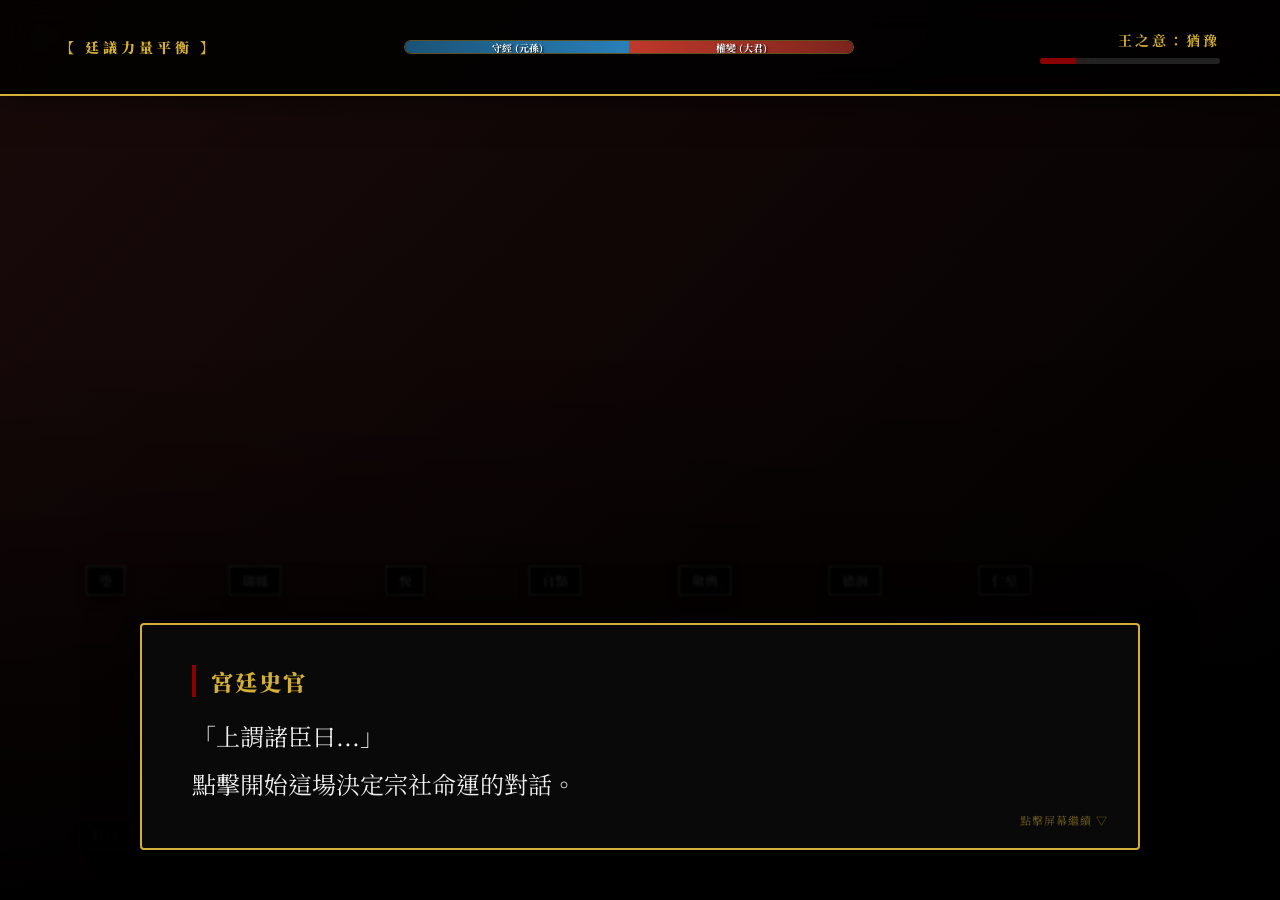
==== index.html @ 65432e45 "Initial commit: Dialogue simulation of King Injo and Ministers" ====
<!DOCTYPE html>
<html lang="zh-Hant">
<head>
    <meta charset="UTF-8">
    <meta name="viewport" content="width=device-width, initial-scale=1.0">
    <title>朝廷爭議：元孫與大君之擇</title>
    <link rel="stylesheet" href="style.css">
    <link href="https://fonts.googleapis.com/css2?family=Noto+Serif+TC:wght@400;700;900&display=swap" rel="stylesheet">
</head>
<body>
    <div id="app">
        <!-- 背景層 -->
        <div class="palace-bg"></div>
        
        <!-- 頂部：陣營平衡條 -->
        <header class="status-bar">
            <div class="stance-label">【 廷議力量平衡 】</div>
            <div class="stance-container">
                <div class="stance traditionalists" id="bar-traditional">
                    <span>守經 (元孫)</span>
                </div>
                <div class="stance reformists" id="bar-reform">
                    <span>權變 (大君)</span>
                </div>
            </div>
            <div class="king-mood-indicator">
                <div id="king-mood-label">王之意：猶豫</div>
                <div class="mood-bar"><div id="mood-fill"></div></div>
            </div>
        </header>

        <!-- 主界面：立繪區 -->
        <main class="court-chamber">
            <div class="ministers-grid" id="ministers-container">
                <!-- 動態生成大臣立繪 -->
            </div>
            <div class="king-area">
                <div class="character king" id="char-king">
                    <div class="silhouette king-sil"></div>
                    <div class="name-tag">上 (仁祖)</div>
                </div>
            </div>
        </main>

        <!-- 對話展示區 -->
        <section class="dialogue-overlay" id="dialogue-box">
            <div class="dialogue-content">
                <div class="speaker-name" id="speaker">宮廷史官</div>
                <div class="speech-text" id="speech">「上謂諸臣曰...」<br>點擊開始這場決定宗社命運的對話。</div>
            </div>
            <div class="click-hint">點擊屏幕繼續 ▽</div>
        </section>

        <!-- 裝飾元素 -->
        <div class="fog-overlay"></div>
    </div>
    <script src="script.js"></script>
</body>
</html>
---- style.css ----
:root {
    --king-red: #8b0000;
    --gold: #d4af37;
    --ink-black: #0a0a0a;
    --paper-white: #f4f1ea;
    --reform-color: #c0392b;
    --tradition-color: #2980b9;
}

* { margin: 0; padding: 0; box-sizing: border-box; }

body {
    background: var(--ink-black);
    color: var(--paper-white);
    font-family: 'Noto Serif TC', serif;
    overflow: hidden;
    height: 100vh;
}

#app {
    width: 100vw;
    height: 100vh;
    display: flex;
    flex-direction: column;
    position: relative;
    transition: transform 0.1s;
}

.palace-bg {
    position: absolute;
    top: 0; left: 0; width: 100%; height: 100%;
    background: linear-gradient(135deg, #1a0a0a 0%, #000000 100%);
    z-index: -2;
}

.fog-overlay {
    position: absolute;
    bottom: 0; left: 0; width: 100%; height: 60%;
    background: linear-gradient(to top, rgba(0,0,0,0.9), transparent);
    pointer-events: none;
    z-index: 5;
}

.status-bar {
    padding: 30px 60px;
    background: rgba(0,0,0,0.8);
    backdrop-filter: blur(15px);
    border-bottom: 2px solid var(--gold);
    display: flex;
    justify-content: space-between;
    align-items: center;
    z-index: 10;
    box-shadow: 0 5px 30px rgba(0,0,0,0.5);
}

.stance-label {
    font-size: 14px;
    color: var(--gold);
    font-weight: 900;
    letter-spacing: 4px;
}

.stance-container {
    width: 450px;
    height: 14px;
    background: #111;
    border-radius: 7px;
    overflow: hidden;
    display: flex;
    border: 1px solid rgba(212, 175, 55, 0.4);
    box-shadow: inset 0 0 10px #000;
}

.stance {
    transition: width 1.2s cubic-bezier(0.4, 0, 0.2, 1);
    display: flex;
    align-items: center;
    justify-content: center;
    font-size: 10px;
    font-weight: bold;
    text-shadow: 1px 1px 2px #000;
    color: white;
}

.traditionalists { background: linear-gradient(to right, #1a5276, #2980b9); width: 50%; }
.reformists { background: linear-gradient(to right, #c0392b, #7b241c); width: 50%; }

.king-mood-indicator {
    text-align: right;
    min-width: 180px;
}

#king-mood-label {
    font-size: 14px;
    color: var(--gold);
    margin-bottom: 8px;
    letter-spacing: 3px;
    font-weight: 700;
}

.mood-bar {
    width: 100%;
    height: 6px;
    background: #222;
    border-radius: 3px;
    overflow: hidden;
}

#mood-fill {
    width: 20%;
    height: 100%;
    background: var(--king-red);
    box-shadow: 0 0 15px var(--king-red);
    transition: width 0.6s ease, background 0.6s ease;
}

.court-chamber {
    flex: 1;
    position: relative;
    padding: 60px 40px;
    display: flex;
    justify-content: space-between;
    align-items: flex-end;
    perspective: 1000px;
}

.ministers-grid {
    display: grid;
    grid-template-columns: repeat(7, 1fr);
    grid-template-rows: repeat(2, 1fr);
    gap: 20px;
    width: 65%;
    height: 70%;
}

.character {
    display: flex;
    flex-direction: column;
    align-items: center;
    transition: all 0.6s cubic-bezier(0.23, 1, 0.32, 1);
    filter: grayscale(1) brightness(0.2) blur(1px);
    position: relative;
    opacity: 0;
    transform: translateZ(-50px);
}

.character.active {
    filter: grayscale(0) brightness(1.1) drop-shadow(0 0 20px rgba(212,175,55,0.4));
    transform: translateZ(50px) translateY(-30px) scale(1.15);
    z-index: 50;
}

.silhouette {
    background-size: contain;
    background-repeat: no-repeat;
    background-position: bottom center;
}

.king-sil {
    background-image: url('joseon_king_silhouette_1777100674212.png');
    width: 380px;
    height: 450px;
}

.min-sil {
    background-image: url('joseon_minister_silhouette_1777100688218.png');
    width: 130px;
    height: 190px;
}

.king-area {
    width: 30%;
    display: flex;
    justify-content: center;
    align-items: flex-end;
}

.name-tag {
    margin-top: 15px;
    font-size: 13px;
    padding: 4px 12px;
    background: rgba(0,0,0,0.85);
    border: 1px solid var(--gold);
    color: var(--gold);
    white-space: nowrap;
    box-shadow: 0 4px 10px rgba(0,0,0,0.5);
    font-weight: 700;
}

.dialogue-overlay {
    position: absolute;
    bottom: 50px;
    left: 50%;
    transform: translateX(-50%);
    width: 85%;
    max-width: 1000px;
    background: rgba(10, 10, 10, 0.9);
    border: 2px solid var(--gold);
    padding: 40px 50px;
    cursor: pointer;
    z-index: 100;
    backdrop-filter: blur(10px);
    box-shadow: 0 0 50px rgba(0,0,0,1);
    border-radius: 4px;
}

.speaker-name {
    color: var(--gold);
    font-size: 1.4rem;
    font-weight: 900;
    margin-bottom: 15px;
    border-left: 4px solid var(--king-red);
    padding-left: 15px;
    letter-spacing: 2px;
}

.speech-text {
    font-size: 1.5rem;
    line-height: 2;
    color: #f0f0f0;
    min-height: 3em;
    font-weight: 400;
}

.click-hint {
    position: absolute;
    right: 30px;
    bottom: 20px;
    font-size: 11px;
    color: var(--gold);
    opacity: 0.5;
    animation: blink 2.5s infinite;
    letter-spacing: 1px;
}

@keyframes blink { 0%, 100% { opacity: 0.2; } 50% { opacity: 0.8; } }

@keyframes shake {
    0% { transform: translate(1px, 1px); }
    20% { transform: translate(-3px, 0px); }
    40% { transform: translate(3px, 2px); }
    60% { transform: translate(-3px, 1px); }
    80% { transform: translate(-1px, -1px); }
    100% { transform: translate(1px, -2px); }
}

.shake { animation: shake 0.4s ease-in-out; }

@keyframes fadeInUp {
    to { opacity: 1; transform: translateZ(0); }
}

.minister.loaded { animation: fadeInUp 1s forwards; }
.king.loaded { animation: fadeInUp 1s forwards; animation-delay: 0.5s; }
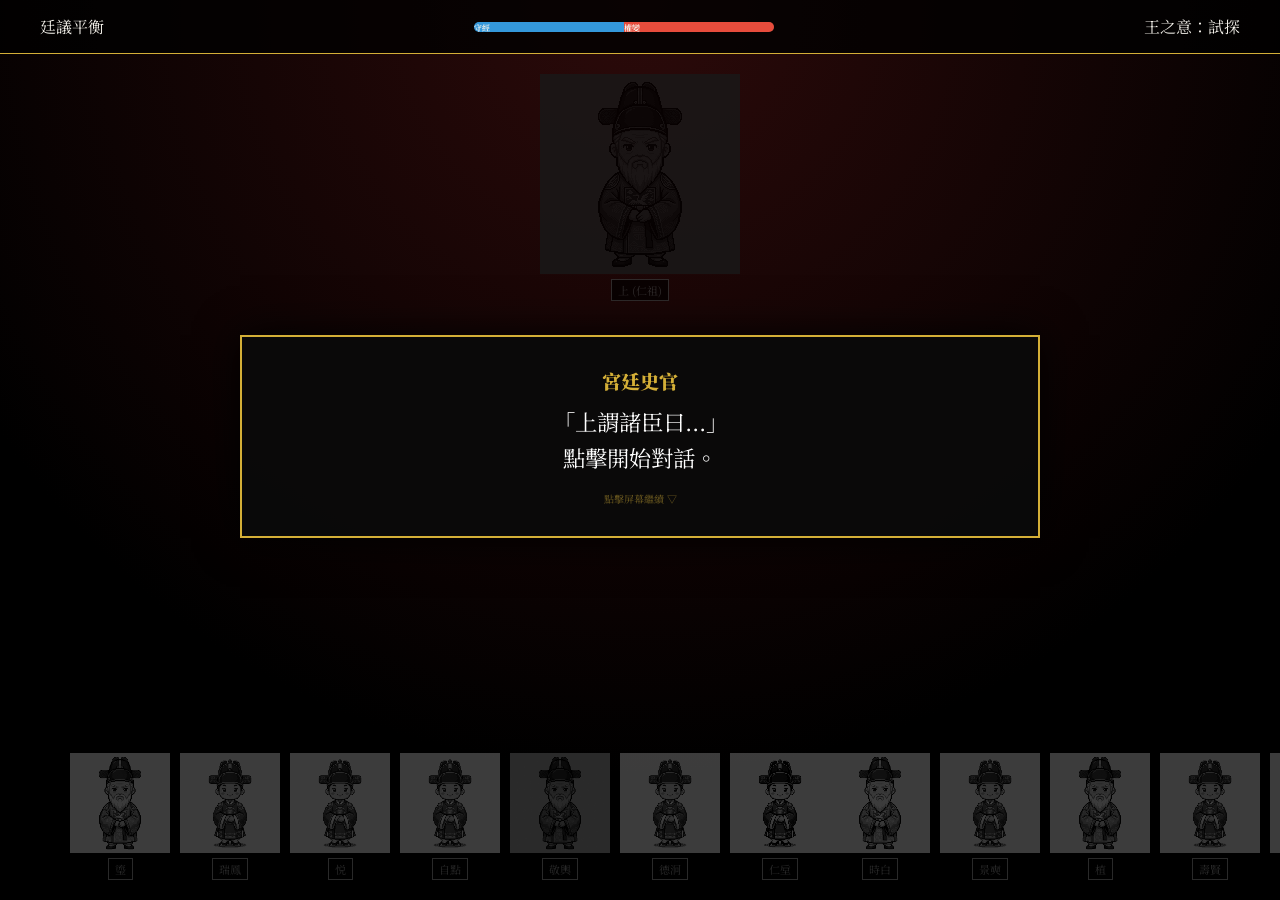
==== commit a029e9f7: "Complete UI overhaul: King at top, text middle, split ministers bottom, improved elderly King render" ====
--- a/index.html
+++ b/index.html
@@ -9,49 +9,45 @@
 </head>
 <body>
     <div id="app">
-        <!-- 背景層 -->
         <div class="palace-bg"></div>
         
-        <!-- 頂部：陣營平衡條 -->
         <header class="status-bar">
-            <div class="stance-label">【 廷議力量平衡 】</div>
+            <div class="stance-label">廷議平衡</div>
             <div class="stance-container">
-                <div class="stance traditionalists" id="bar-traditional">
-                    <span>守經 (元孫)</span>
-                </div>
-                <div class="stance reformists" id="bar-reform">
-                    <span>權變 (大君)</span>
-                </div>
+                <div class="stance traditionalists" id="bar-traditional"><span>守經</span></div>
+                <div class="stance reformists" id="bar-reform"><span>權變</span></div>
             </div>
             <div class="king-mood-indicator">
-                <div id="king-mood-label">王之意：猶豫</div>
+                <div id="king-mood-label">王之意：試探</div>
                 <div class="mood-bar"><div id="mood-fill"></div></div>
             </div>
         </header>
 
-        <!-- 主界面：立繪區 -->
-        <main class="court-chamber">
-            <div class="ministers-grid" id="ministers-container">
-                <!-- 動態生成大臣立繪 -->
-            </div>
-            <div class="king-area">
+        <main class="court-layout">
+            <!-- 頂部：國王 -->
+            <div class="king-throne">
                 <div class="character king" id="char-king">
                     <div class="silhouette king-sil"></div>
                     <div class="name-tag">上 (仁祖)</div>
                 </div>
             </div>
+
+            <!-- 中間：對話框 -->
+            <div class="dialogue-center">
+                <section class="dialogue-box" id="dialogue-box">
+                    <div class="speaker-name" id="speaker">宮廷史官</div>
+                    <div class="speech-text" id="speech">「上謂諸臣曰...」<br>點擊開始對話。</div>
+                    <div class="click-hint">點擊屏幕繼續 ▽</div>
+                </section>
+            </div>
+
+            <!-- 底部兩側：大臣 -->
+            <div class="ministers-floor">
+                <div class="minister-wing left" id="min-left"></div>
+                <div class="minister-wing right" id="min-right"></div>
+            </div>
         </main>
 
-        <!-- 對話展示區 -->
-        <section class="dialogue-overlay" id="dialogue-box">
-            <div class="dialogue-content">
-                <div class="speaker-name" id="speaker">宮廷史官</div>
-                <div class="speech-text" id="speech">「上謂諸臣曰...」<br>點擊開始這場決定宗社命運的對話。</div>
-            </div>
-            <div class="click-hint">點擊屏幕繼續 ▽</div>
-        </section>
-
-        <!-- 裝飾元素 -->
         <div class="fog-overlay"></div>
     </div>
     <script src="script.js"></script>
--- a/style.css
+++ b/style.css
@@ -1,10 +1,10 @@
 :root {
-    --king-red: #8b0000;
+    --king-red: #c0392b;
     --gold: #d4af37;
     --ink-black: #0a0a0a;
     --paper-white: #f4f1ea;
-    --reform-color: #c0392b;
-    --tradition-color: #2980b9;
+    --reform-color: #e74c3c;
+    --tradition-color: #3498db;
 }
 
 * { margin: 0; padding: 0; box-sizing: border-box; }
@@ -23,232 +23,143 @@
     display: flex;
     flex-direction: column;
     position: relative;
-    transition: transform 0.1s;
+    overflow: hidden;
 }
 
 .palace-bg {
     position: absolute;
     top: 0; left: 0; width: 100%; height: 100%;
-    background: linear-gradient(135deg, #1a0a0a 0%, #000000 100%);
+    background: radial-gradient(circle at top, #2c0a0a 0%, #000 70%);
     z-index: -2;
 }
 
-.fog-overlay {
-    position: absolute;
-    bottom: 0; left: 0; width: 100%; height: 60%;
-    background: linear-gradient(to top, rgba(0,0,0,0.9), transparent);
-    pointer-events: none;
-    z-index: 5;
-}
-
 .status-bar {
-    padding: 30px 60px;
+    padding: 15px 40px;
     background: rgba(0,0,0,0.8);
-    backdrop-filter: blur(15px);
-    border-bottom: 2px solid var(--gold);
     display: flex;
     justify-content: space-between;
     align-items: center;
-    z-index: 10;
-    box-shadow: 0 5px 30px rgba(0,0,0,0.5);
-}
-
-.stance-label {
-    font-size: 14px;
-    color: var(--gold);
-    font-weight: 900;
-    letter-spacing: 4px;
+    border-bottom: 1px solid var(--gold);
+    z-index: 100;
 }
 
 .stance-container {
-    width: 450px;
-    height: 14px;
-    background: #111;
-    border-radius: 7px;
-    overflow: hidden;
+    width: 300px; height: 10px; background: #222; border-radius: 5px; overflow: hidden; display: flex;
+}
+.stance { transition: width 1s ease; font-size: 8px; font-weight: bold; }
+.traditionalists { background: var(--tradition-color); width: 50%; }
+.reformists { background: var(--reform-color); width: 50%; }
+
+/* 佈局核心 */
+.court-layout {
+    flex: 1;
     display: flex;
-    border: 1px solid rgba(212, 175, 55, 0.4);
-    box-shadow: inset 0 0 10px #000;
+    flex-direction: column;
+    justify-content: space-between;
+    padding: 20px;
+    position: relative;
 }
 
-.stance {
-    transition: width 1.2s cubic-bezier(0.4, 0, 0.2, 1);
+.king-throne {
     display: flex;
-    align-items: center;
     justify-content: center;
-    font-size: 10px;
-    font-weight: bold;
-    text-shadow: 1px 1px 2px #000;
-    color: white;
+    align-items: flex-start;
+    height: 30%;
 }
 
-.traditionalists { background: linear-gradient(to right, #1a5276, #2980b9); width: 50%; }
-.reformists { background: linear-gradient(to right, #c0392b, #7b241c); width: 50%; }
-
-.king-mood-indicator {
-    text-align: right;
-    min-width: 180px;
+.dialogue-center {
+    display: flex;
+    justify-content: center;
+    align-items: center;
+    height: 30%;
+    z-index: 10;
 }
 
-#king-mood-label {
-    font-size: 14px;
-    color: var(--gold);
-    margin-bottom: 8px;
-    letter-spacing: 3px;
-    font-weight: 700;
-}
-
-.mood-bar {
-    width: 100%;
-    height: 6px;
-    background: #222;
-    border-radius: 3px;
-    overflow: hidden;
-}
-
-#mood-fill {
-    width: 20%;
-    height: 100%;
-    background: var(--king-red);
-    box-shadow: 0 0 15px var(--king-red);
-    transition: width 0.6s ease, background 0.6s ease;
-}
-
-.court-chamber {
-    flex: 1;
-    position: relative;
-    padding: 60px 40px;
+.ministers-floor {
     display: flex;
     justify-content: space-between;
     align-items: flex-end;
-    perspective: 1000px;
+    height: 40%;
+    padding: 0 50px;
 }
 
-.ministers-grid {
-    display: grid;
-    grid-template-columns: repeat(7, 1fr);
-    grid-template-rows: repeat(2, 1fr);
-    gap: 20px;
-    width: 65%;
-    height: 70%;
+.minister-wing {
+    display: flex;
+    gap: 10px;
 }
 
+.minister-wing.left { justify-content: flex-start; }
+.minister-wing.right { justify-content: flex-end; }
+
+/* 人物通用 */
 .character {
     display: flex;
     flex-direction: column;
     align-items: center;
-    transition: all 0.6s cubic-bezier(0.23, 1, 0.32, 1);
-    filter: grayscale(1) brightness(0.2) blur(1px);
-    position: relative;
-    opacity: 0;
-    transform: translateZ(-50px);
+    transition: all 0.5s cubic-bezier(0.175, 0.885, 0.32, 1.275);
+    filter: grayscale(1) brightness(0.3);
+    opacity: 0.8;
 }
 
 .character.active {
-    filter: grayscale(0) brightness(1.1) drop-shadow(0 0 20px rgba(212,175,55,0.4));
-    transform: translateZ(50px) translateY(-30px) scale(1.15);
-    z-index: 50;
+    filter: grayscale(0) brightness(1.2) drop-shadow(0 0 25px var(--gold));
+    transform: scale(1.8) translateY(-20px);
+    opacity: 1;
+    z-index: 200;
 }
 
 .silhouette {
     background-size: contain;
     background-repeat: no-repeat;
-    background-position: bottom center;
+    background-position: bottom;
+    image-rendering: pixelated;
 }
 
+/* 國王專用：紅袍老年濾鏡修復 */
 .king-sil {
-    background-image: url('joseon_king_silhouette_1777100674212.png');
-    width: 380px;
-    height: 450px;
+    background-image: url('pixel_minister_old.png');
+    /* 使用背景混合實現更真實的紅袍效果 */
+    background-color: var(--king-red);
+    background-blend-mode: multiply;
+    width: 200px;
+    height: 200px;
 }
 
 .min-sil {
-    background-image: url('joseon_minister_silhouette_1777100688218.png');
-    width: 130px;
-    height: 190px;
-}
-
-.king-area {
-    width: 30%;
-    display: flex;
-    justify-content: center;
-    align-items: flex-end;
+    background-image: var(--bg-img, url('pixel_minister.png'));
+    filter: var(--char-filter, none);
+    width: 100px;
+    height: 100px;
 }
 
 .name-tag {
-    margin-top: 15px;
-    font-size: 13px;
-    padding: 4px 12px;
-    background: rgba(0,0,0,0.85);
+    margin-top: 5px;
+    font-size: 11px;
+    background: rgba(0,0,0,0.8);
     border: 1px solid var(--gold);
     color: var(--gold);
-    white-space: nowrap;
-    box-shadow: 0 4px 10px rgba(0,0,0,0.5);
-    font-weight: 700;
+    padding: 2px 6px;
 }
 
-.dialogue-overlay {
-    position: absolute;
-    bottom: 50px;
-    left: 50%;
-    transform: translateX(-50%);
-    width: 85%;
-    max-width: 1000px;
-    background: rgba(10, 10, 10, 0.9);
+/* 對話框 */
+.dialogue-box {
+    width: 800px;
+    background: rgba(10, 10, 10, 0.95);
     border: 2px solid var(--gold);
-    padding: 40px 50px;
+    padding: 30px;
     cursor: pointer;
-    z-index: 100;
-    backdrop-filter: blur(10px);
-    box-shadow: 0 0 50px rgba(0,0,0,1);
-    border-radius: 4px;
+    box-shadow: 0 0 40px rgba(0,0,0,1);
+    text-align: center;
 }
 
-.speaker-name {
-    color: var(--gold);
-    font-size: 1.4rem;
-    font-weight: 900;
-    margin-bottom: 15px;
-    border-left: 4px solid var(--king-red);
-    padding-left: 15px;
-    letter-spacing: 2px;
-}
+.speaker-name { color: var(--gold); font-size: 1.2rem; font-weight: 900; margin-bottom: 10px; }
+.speech-text { font-size: 1.4rem; line-height: 1.6; color: #fff; }
 
-.speech-text {
-    font-size: 1.5rem;
-    line-height: 2;
-    color: #f0f0f0;
-    min-height: 3em;
-    font-weight: 400;
-}
-
-.click-hint {
-    position: absolute;
-    right: 30px;
-    bottom: 20px;
-    font-size: 11px;
-    color: var(--gold);
-    opacity: 0.5;
-    animation: blink 2.5s infinite;
-    letter-spacing: 1px;
-}
-
-@keyframes blink { 0%, 100% { opacity: 0.2; } 50% { opacity: 0.8; } }
+.click-hint { font-size: 10px; color: var(--gold); opacity: 0.5; margin-top: 15px; }
 
 @keyframes shake {
     0% { transform: translate(1px, 1px); }
-    20% { transform: translate(-3px, 0px); }
-    40% { transform: translate(3px, 2px); }
-    60% { transform: translate(-3px, 1px); }
-    80% { transform: translate(-1px, -1px); }
+    50% { transform: translate(-3px, 2px); }
     100% { transform: translate(1px, -2px); }
 }
-
-.shake { animation: shake 0.4s ease-in-out; }
-
-@keyframes fadeInUp {
-    to { opacity: 1; transform: translateZ(0); }
-}
-
-.minister.loaded { animation: fadeInUp 1s forwards; }
-.king.loaded { animation: fadeInUp 1s forwards; animation-delay: 0.5s; }
+.shake { animation: shake 0.3s infinite; }
